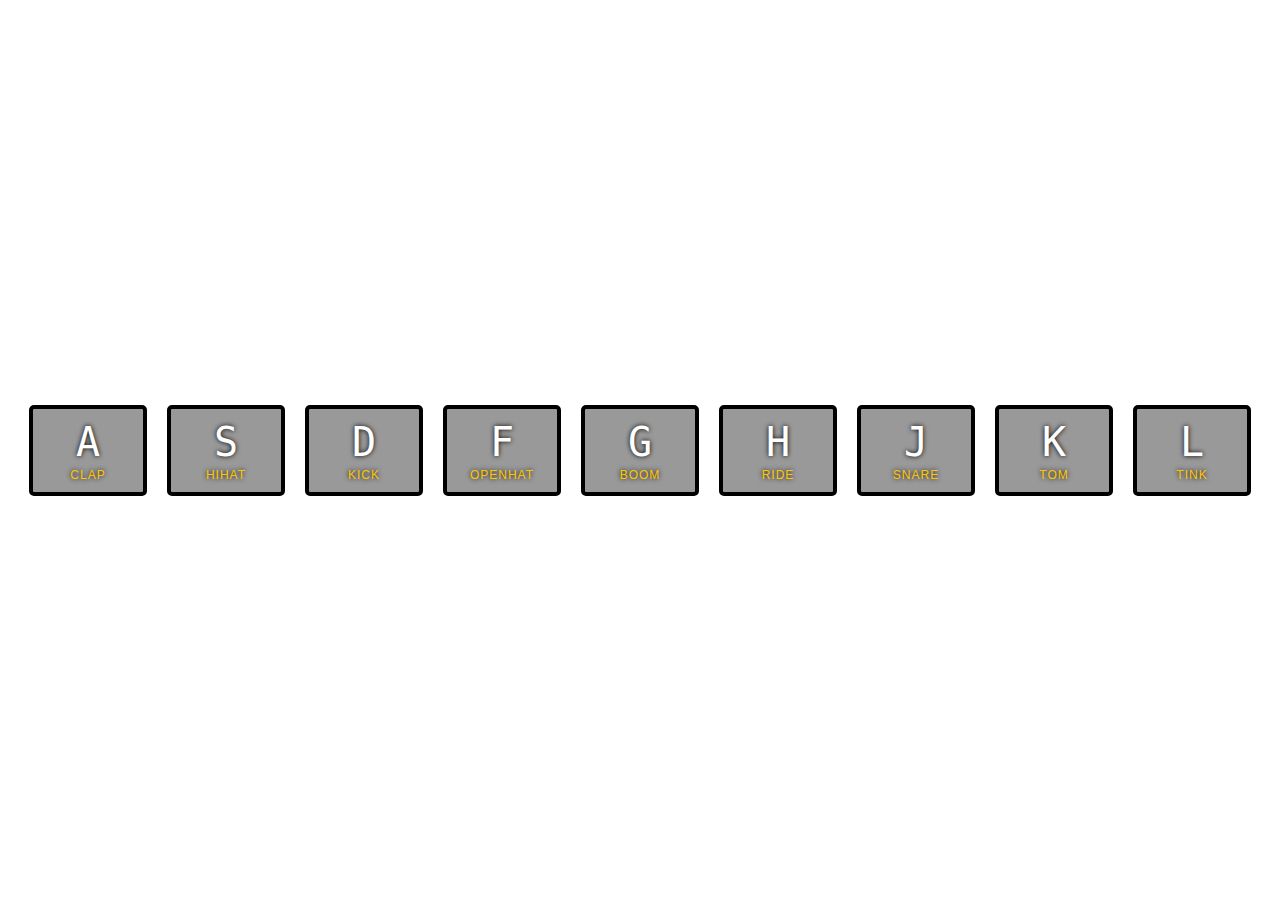
==== index.html @ 5303fa65 "Finished phase 1" ====
<!DOCTYPE html>
<html lang="en">

<head>
    <meta charset="UTF-8">
    <title>JS Drum Kit</title>
    <link rel="stylesheet" href="style.css">
</head>

<body>


    <div class="keys">
        <div data-key="65" class="key">
            <kbd>A</kbd>
            <span class="sound">clap</span>
        </div>
        <div data-key="83" class="key">
            <kbd>S</kbd>
            <span class="sound">hihat</span>
        </div>
        <div data-key="68" class="key">
            <kbd>D</kbd>
            <span class="sound">kick</span>
        </div>
        <div data-key="70" class="key">
            <kbd>F</kbd>
            <span class="sound">openhat</span>
        </div>
        <div data-key="71" class="key">
            <kbd>G</kbd>
            <span class="sound">boom</span>
        </div>
        <div data-key="72" class="key">
            <kbd>H</kbd>
            <span class="sound">ride</span>
        </div>
        <div data-key="74" class="key">
            <kbd>J</kbd>
            <span class="sound">snare</span>
        </div>
        <div data-key="75" class="key">
            <kbd>K</kbd>
            <span class="sound">tom</span>
        </div>
        <div data-key="76" class="key">
            <kbd>L</kbd>
            <span class="sound">tink</span>
        </div>
    </div>

    <audio data-key="65" src="sounds/clap.wav"></audio>
    <audio data-key="83" src="sounds/hihat.wav"></audio>
    <audio data-key="68" src="sounds/kick.wav"></audio>
    <audio data-key="70" src="sounds/openhat.wav"></audio>
    <audio data-key="71" src="sounds/boom.wav"></audio>
    <audio data-key="72" src="sounds/ride.wav"></audio>
    <audio data-key="74" src="sounds/snare.wav"></audio>
    <audio data-key="75" src="sounds/tom.wav"></audio>
    <audio data-key="76" src="sounds/tink.wav"></audio>

    <script>
        let removeTransition = (e) => {
            if (e.propertyName != 'transform') return;
            e.target.classList.remove('playing');
        }

        let playSound = (e) => {
            let audio = document.querySelector(`audio[data-key="${e.keyCode}"]`);
            let key = document.querySelector(`div[data-key="${e.keyCode}"]`);
            if (!audio) return;

            key.classList.add('playing');
            audio.currentTime = 0;
            audio.play();
        }



        const keys = Array.from(document.querySelectorAll('.key'));
        keys.forEach(key => key.addEventListener('transitionend', removeTransition));
        window.addEventListener('keydown', playSound);
    </script>


</body>

</html>
---- style.css ----
html {
  font-size: 10px;
  background: url(https://udemy-images.udemy.com/course/750x422/827464_861a_3.jpg) bottom center;
  background-size: cover;
}

body,html {
  margin: 0;
  padding: 0;
  font-family: sans-serif;
}

.keys {
  display: flex;
  flex: 1;
  min-height: 100vh;
  align-items: center;
  justify-content: center;
}

.key {
  border: .4rem solid black;
  border-radius: .5rem;
  margin: 1rem;
  font-size: 1.5rem;
  padding: 1rem .5rem;
  transition: all .07s ease;
  width: 10rem;
  text-align: center;
  color: white;
  background: rgba(0,0,0,0.4);
  text-shadow: 0 0 .5rem black;
}

.playing {
  transform: scale(1.1);
  border-color: #ffc600;
  box-shadow: 0 0 1rem #ffc600;
}

kbd {
  display: block;
  font-size: 4rem;
}

.sound {
  font-size: 1.2rem;
  text-transform: uppercase;
  letter-spacing: .1rem;
  color: #ffc600;
}
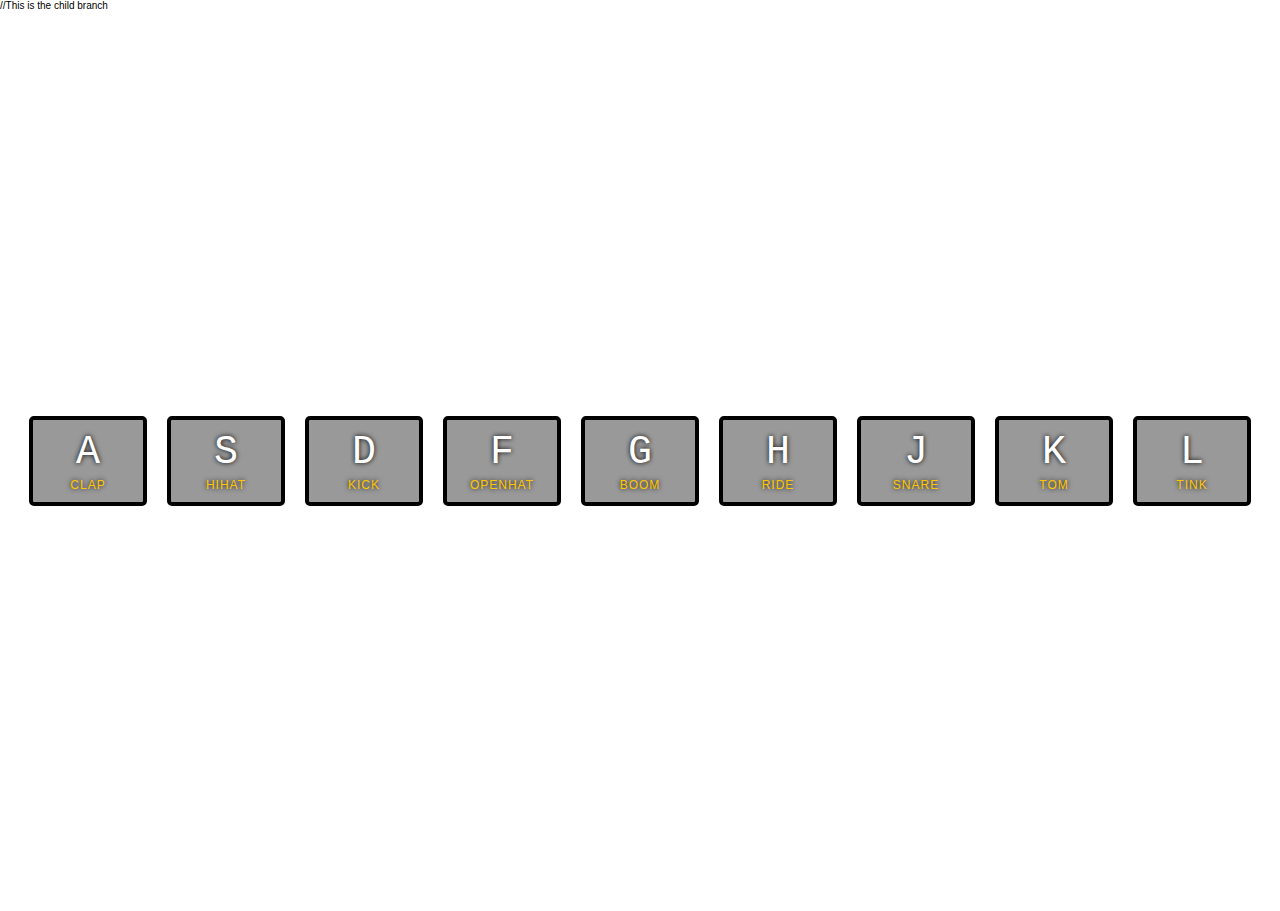
==== commit 8d9b9ffe: "Making change in child branch" ====
--- a/index.html
+++ b/index.html
@@ -9,7 +9,7 @@
 
 <body>
 
-
+    //This is the child branch
     <div class="keys">
         <div data-key="65" class="key">
             <kbd>A</kbd>
--- a/style.css
+++ b/style.css
@@ -1,6 +1,6 @@
 html {
   font-size: 10px;
-  background: url(https://udemy-images.udemy.com/course/750x422/827464_861a_3.jpg) bottom center;
+  background: url(https://d2v9y0dukr6mq2.cloudfront.net/video/thumbnail/Vd3bj2jPe/[base64].png) bottom center;
   background-size: cover;
 }
 
